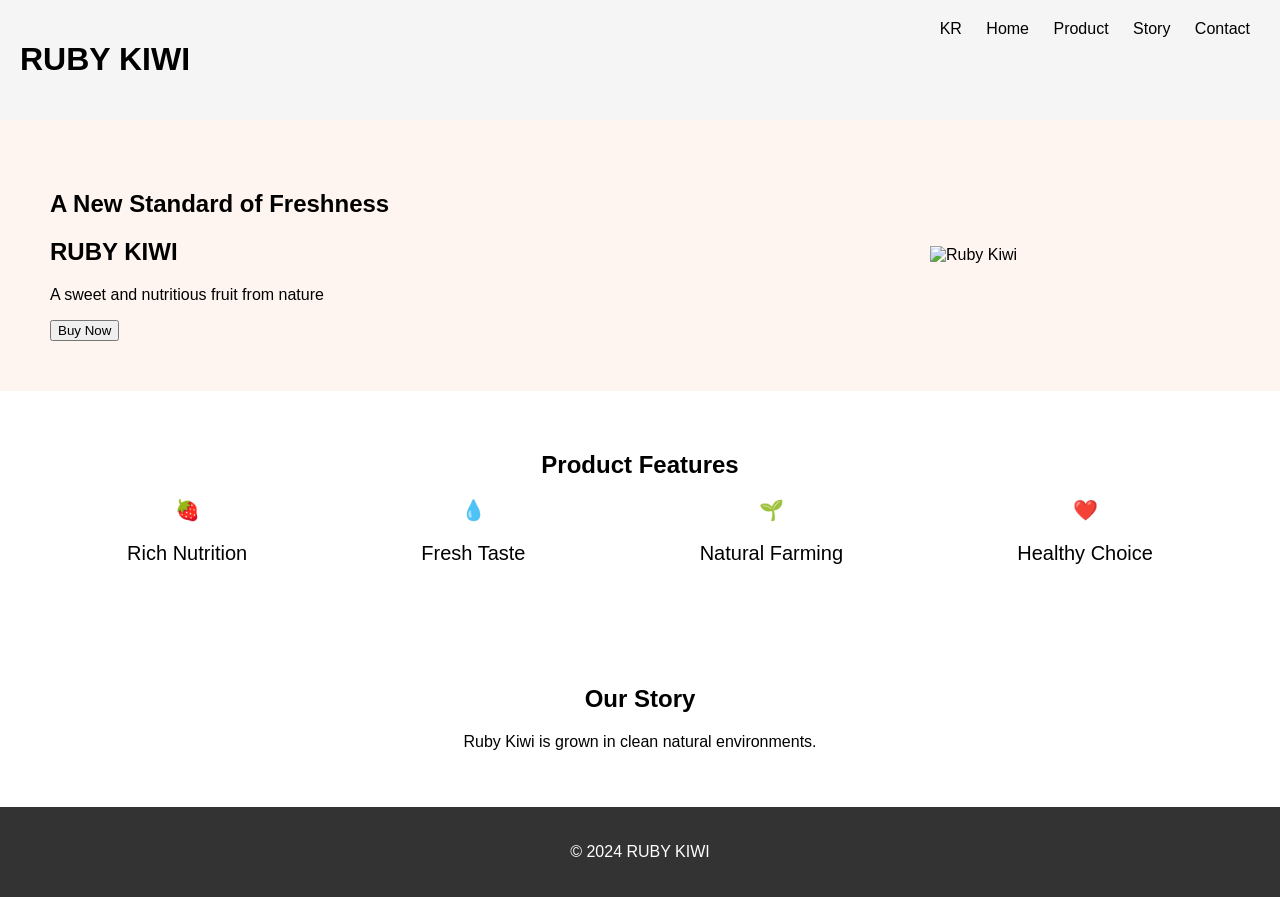
==== en.html @ 898f42f0 "Add files via upload" ====
<!DOCTYPE html>
<html lang="en">

<head>
    <meta charset="UTF-8">
    <title>Ruby Kiwi</title>
    <link rel="stylesheet" href="style.css">
</head>

<body>

    <header>
        <h1>RUBY KIWI</h1>
        <nav>
            <a href="index.html">KR</a>
            <a href="#">Home</a>
            <a href="#">Product</a>
            <a href="#">Story</a>
            <a href="#">Contact</a>
        </nav>
    </header>

    <section class="hero">
        <div class="hero-text">
            <h2>A New Standard of Freshness</h2>
            <h1>RUBY KIWI</h1>
            <p>A sweet and nutritious fruit from nature</p>
            <button>Buy Now</button>
        </div>

        <img src="assets/ruby_kiwi.png" alt="Ruby Kiwi">
    </section>

    <section class="features">
        <h2>Product Features</h2>
        <div class="feature-box">
            <div>🍓<p>Rich Nutrition</p>
            </div>
            <div>💧<p>Fresh Taste</p>
            </div>
            <div>🌱<p>Natural Farming</p>
            </div>
            <div>❤️<p>Healthy Choice</p>
            </div>
        </div>
    </section>

    <section class="story">
        <h2>Our Story</h2>
        <p>Ruby Kiwi is grown in clean natural environments.</p>
    </section>

    <footer>
        <p>© 2024 RUBY KIWI</p>
    </footer>

</body>

</html>
---- style.css ----
body {
    margin: 0;
    font-family: Arial;
}

/* 헤더 */
header {
    display: flex;
    justify-content: space-between;
    padding: 20px;
    background: #f5f5f5;
}

nav a {
    margin: 10px;
    text-decoration: none;
    color: black;
}

/* 히어로 */
.hero {
    display: flex;
    align-items: center;
    justify-content: space-between;
    padding: 50px;
    background: #fff5f0;
}

.hero img {
    width: 300px;
}

.hero-text {
    max-width: 400px;
}

/* 특징 */
.features {
    text-align: center;
    padding: 40px;
}

.feature-box {
    display: flex;
    justify-content: space-around;
}

.feature-box div {
    font-size: 20px;
}

/* 스토리 */
.story {
    padding: 40px;
    text-align: center;
}

/* 푸터 */
footer {
    text-align: center;
    padding: 20px;
    background: #333;
    color: white;
}

/* 📱 반응형 */
@media (max-width: 768px) {
    .hero {
        flex-direction: column;
        text-align: center;
    }

    .feature-box {
        flex-direction: column;
        gap: 20px;
    }
}
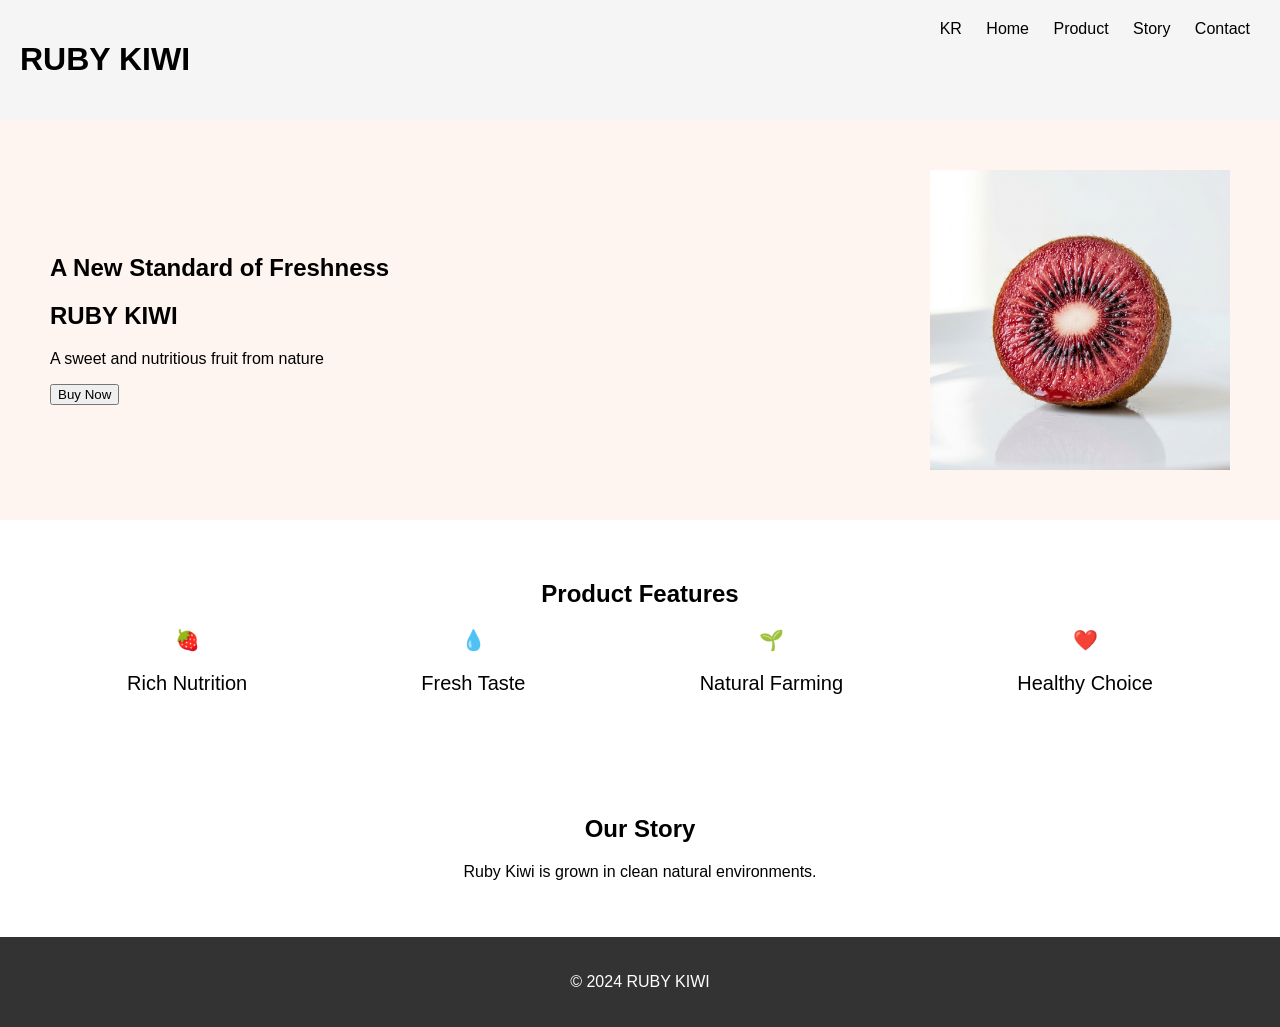
==== commit f79cdf2b: "Fix image source in hero section Updated image source for the Ruby Kiwi section." ====
--- a/en.html
+++ b/en.html
@@ -28,7 +28,7 @@
             <button>Buy Now</button>
         </div>
 
-        <img src="assets/ruby_kiwi.png" alt="Ruby Kiwi">
+        <img src="ruby_kiwi.png" alt="Ruby Kiwi">
     </section>
 
     <section class="features">
@@ -56,4 +56,4 @@
 
 </body>
 
-</html>+</html>
